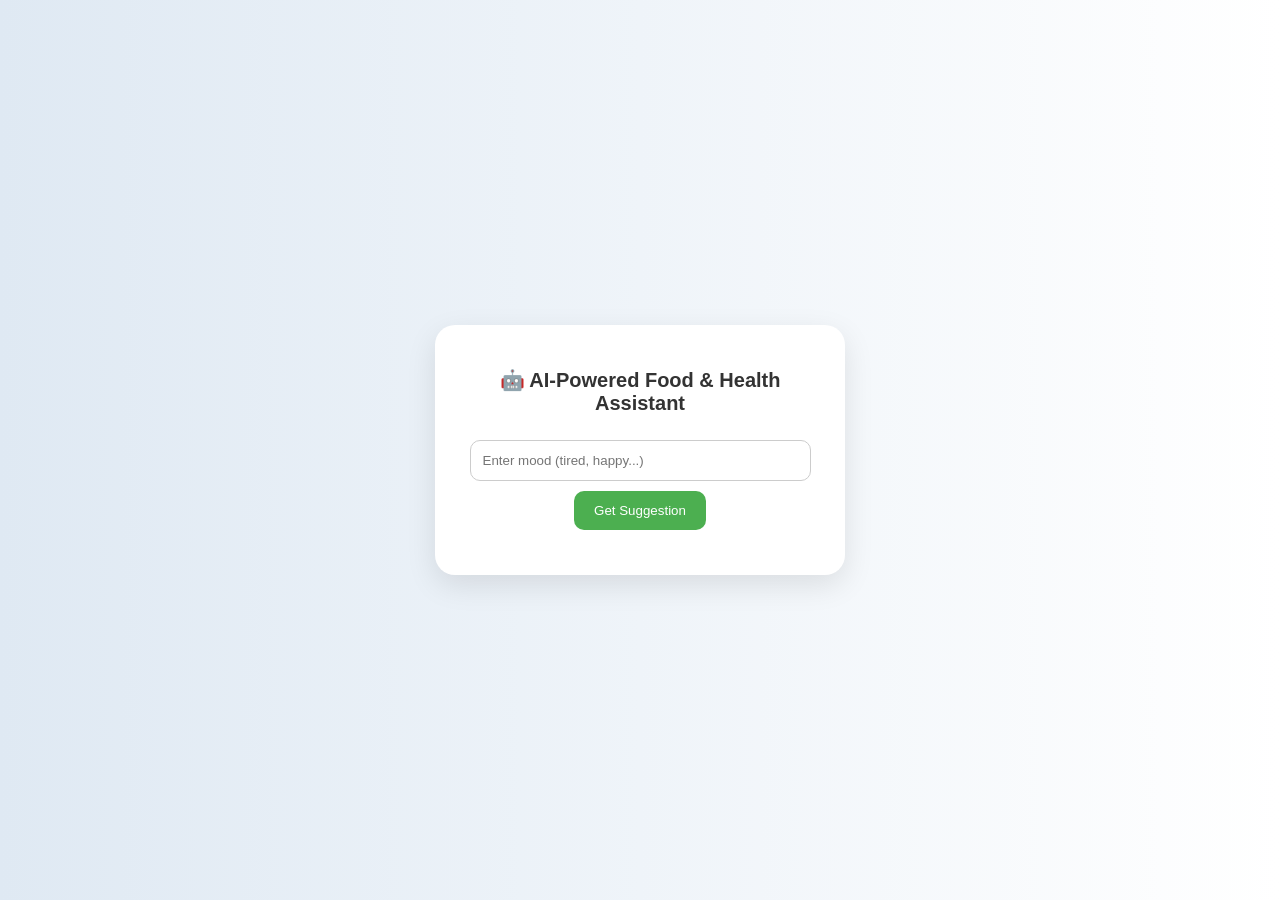
==== index.html @ 15cdd74b "Hack2 Skill Project Submission." ====
<!DOCTYPE html>
<html>
<head>
  <title>AI Food Assistant</title>
  <link rel="stylesheet" href="style.css">
</head>
<body>

  <div class="container">
    <h1>🤖 AI-Powered Food & Health Assistant</h1>

    <input type="text" id="input" placeholder="Enter mood (tired, happy...)">
    <button onclick="generate()">Get Suggestion</button>

    <div id="chat"></div>
  </div>

  <!-- Script at bottom (better loading) -->
  <script src="script.js"></script>

</body>
</html>
---- style.css ----
body {
  font-family: Arial, sans-serif;
  background: linear-gradient(to right, #dfe9f3, #ffffff);
  display: flex;
  justify-content: center;
  align-items: center;
  height: 100vh;
  margin: 0;
}

.container {
  background: white;
  padding: 30px;
  border-radius: 20px;
  width: 350px;
  box-shadow: 0 10px 30px rgba(0, 0, 0, 0.1);
  text-align: center;
}

h1 {
  font-size: 20px;
  margin-bottom: 15px;
  color: #333;
}

input {
  padding: 12px;
  width: 90%;
  margin: 10px 0;
  border-radius: 10px;
  border: 1px solid #ccc;
  transition: 0.3s;
}

input:focus {
  outline: none;
  border: 1px solid #4CAF50;
}

button {
  padding: 12px 20px;
  background: #4CAF50;
  color: white;
  border: none;
  border-radius: 10px;
  cursor: pointer;
  transition: 0.3s;
}

button:hover {
  background: #45a049;
}

#chat {
  margin-top: 15px;
  text-align: left;
  max-height: 200px;
  overflow-y: auto;
}

#chat p {
  background: #f1f1f1;
  padding: 10px;
  border-radius: 10px;
  margin: 5px 0;
}
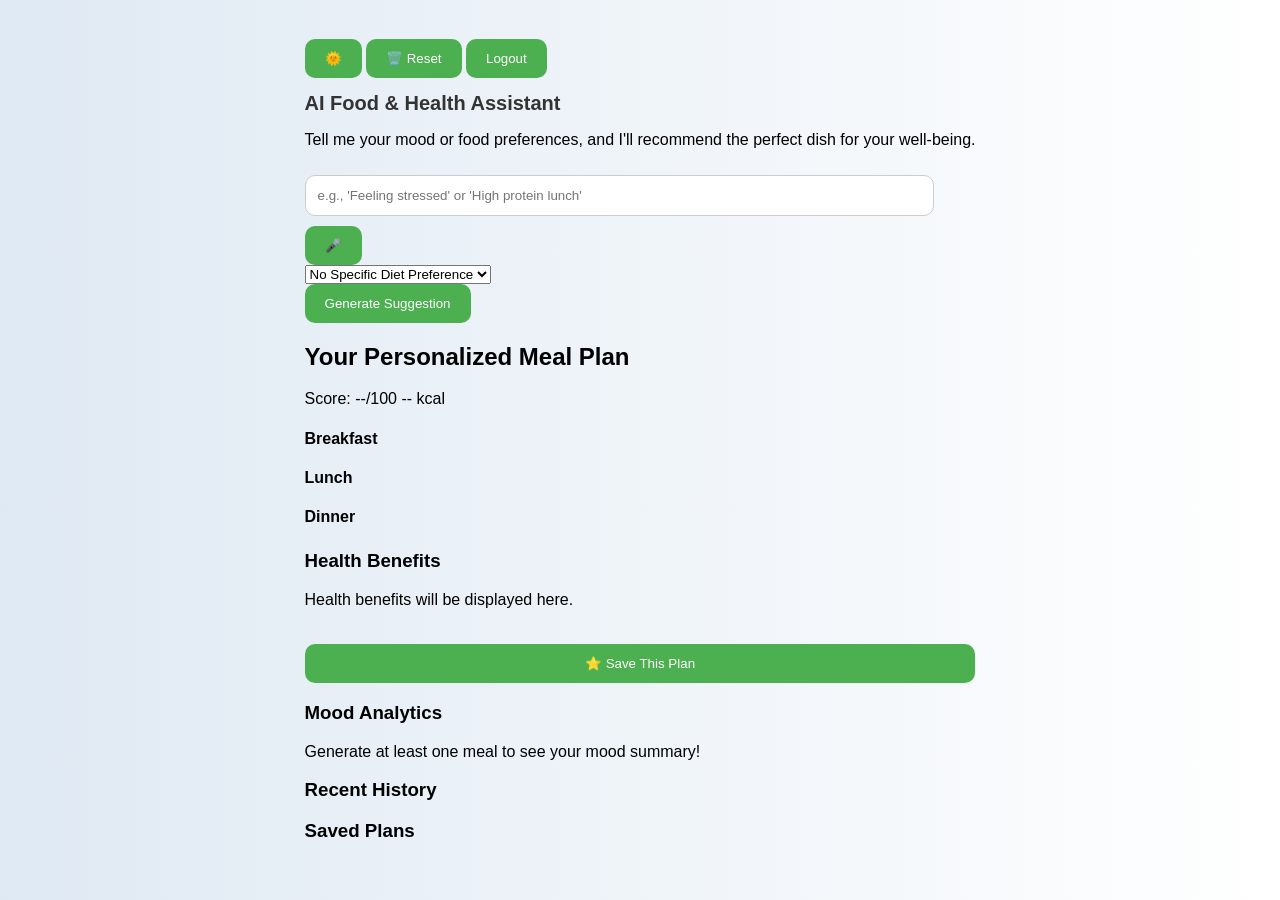
==== commit a1c5bb16: "Updated the UI." ====
--- a/index.html
+++ b/index.html
@@ -1,22 +1,112 @@
 <!DOCTYPE html>
-<html>
+<html lang="en">
 <head>
-  <title>AI Food Assistant</title>
-  <link rel="stylesheet" href="style.css">
+    <meta charset="UTF-8">
+    <meta name="viewport" content="width=device-width, initial-scale=1.0">
+    <title>AI Food & Health Assistant</title>
+    <link rel="preconnect" href="https://fonts.googleapis.com">
+    <link rel="preconnect" href="https://fonts.gstatic.com" crossorigin>
+    <link href="https://fonts.googleapis.com/css2?family=Outfit:wght@300;400;600;800&display=swap" rel="stylesheet">
+    <link rel="stylesheet" href="style.css">
+    <script src="auth.js"></script>
 </head>
 <body>
+    <div class="background-orbs">
+        <div class="orb orb-1"></div>
+        <div class="orb orb-2"></div>
+        <div class="orb orb-3"></div>
+    </div>
+    
+    <main class="app-container">
+        <div class="top-nav">
+            <button id="theme-toggle" class="theme-toggle-btn" title="Toggle Theme">🌞</button>
+            <button id="reset-btn" class="reset-btn" title="Clear Data">🗑️ Reset</button>
+            <button id="logout-btn" class="logout-btn">Logout</button>
+        </div>
+        <header class="app-header">
+            <h1>AI Food & Health Assistant</h1>
+            <p>Tell me your mood or food preferences, and I'll recommend the perfect dish for your well-being.</p>
+        </header>
 
-  <div class="container">
-    <h1>🤖 AI-Powered Food & Health Assistant</h1>
+        <div id="daily-reminder" class="daily-reminder"></div>
 
-    <input type="text" id="input" placeholder="Enter mood (tired, happy...)">
-    <button onclick="generate()">Get Suggestion</button>
+        <section class="input-section">
+            <div class="input-wrapper">
+                <input type="text" id="user-input" placeholder="e.g., 'Feeling stressed' or 'High protein lunch'" autocomplete="off">
+                <button id="voice-btn" class="voice-btn" title="Click to speak">🎤</button>
+            </div>
+            <div class="diet-select-wrapper">
+                <select id="diet-preference" class="diet-select">
+                    <option value="none">No Specific Diet Preference</option>
+                    <option value="vegetarian">Vegetarian</option>
+                    <option value="vegan">Vegan</option>
+                    <option value="high-protein">High-Protein</option>
+                    <option value="low-carb">Low-Carb</option>
+                </select>
+            </div>
+            <button id="generate-btn" class="primary-btn">
+                <span class="btn-text">Generate Suggestion</span>
+                <span class="loader" aria-hidden="true" style="display: none;"></span>
+            </button>
+        </section>
 
-    <div id="chat"></div>
-  </div>
+        <section id="recommendation-result" class="result-section hidden">
+            <div class="recommendation-card" id="rem-card">
+                <h2 id="dish-title">Your Personalized Meal Plan</h2>
+                <div class="metrics" id="dish-metrics">
+                    <span class="metric-badge">Score: <span id="metric-score">--</span>/100</span>
+                    <span class="metric-badge"><span id="metric-cals">--</span> kcal</span>
+                </div>
+                <div class="tags" id="dish-tags"></div>
+                
+                <div class="meal-plan-grid">
+                    <div class="meal-slot">
+                        <h4>Breakfast</h4>
+                        <p id="meal-breakfast"></p>
+                    </div>
+                    <div class="meal-slot">
+                        <h4>Lunch</h4>
+                        <p id="meal-lunch"></p>
+                    </div>
+                    <div class="meal-slot">
+                        <h4>Dinner</h4>
+                        <p id="meal-dinner"></p>
+                    </div>
+                </div>
 
-  <!-- Script at bottom (better loading) -->
-  <script src="script.js"></script>
+                <div class="health-benefits" style="margin-top: 1.5rem;">
+                    <h3>Health Benefits</h3>
+                    <p id="dish-benefits">Health benefits will be displayed here.</p>
+                </div>
+                
+                <button id="save-meal-btn" class="secondary-btn" style="margin-top: 1.2rem; width: 100%;">
+                    ⭐ Save This Plan
+                </button>
+            </div>
+        </section>
 
+        <section class="analytics-section">
+            <h3>Mood Analytics</h3>
+            <div id="mood-summary" class="mood-summary">
+                Generate at least one meal to see your mood summary!
+            </div>
+        </section>
+
+        <section class="history-section">
+            <h3>Recent History</h3>
+            <ul id="history-list" class="history-list">
+                <!-- Data populated via JS -->
+            </ul>
+        </section>
+
+        <section class="saved-section">
+            <h3>Saved Plans</h3>
+            <ul id="saved-list" class="saved-list">
+                <!-- Saved data from JS -->
+            </ul>
+        </section>
+    </main>
+
+    <script src="script.js"></script>
 </body>
-</html>+</html>
